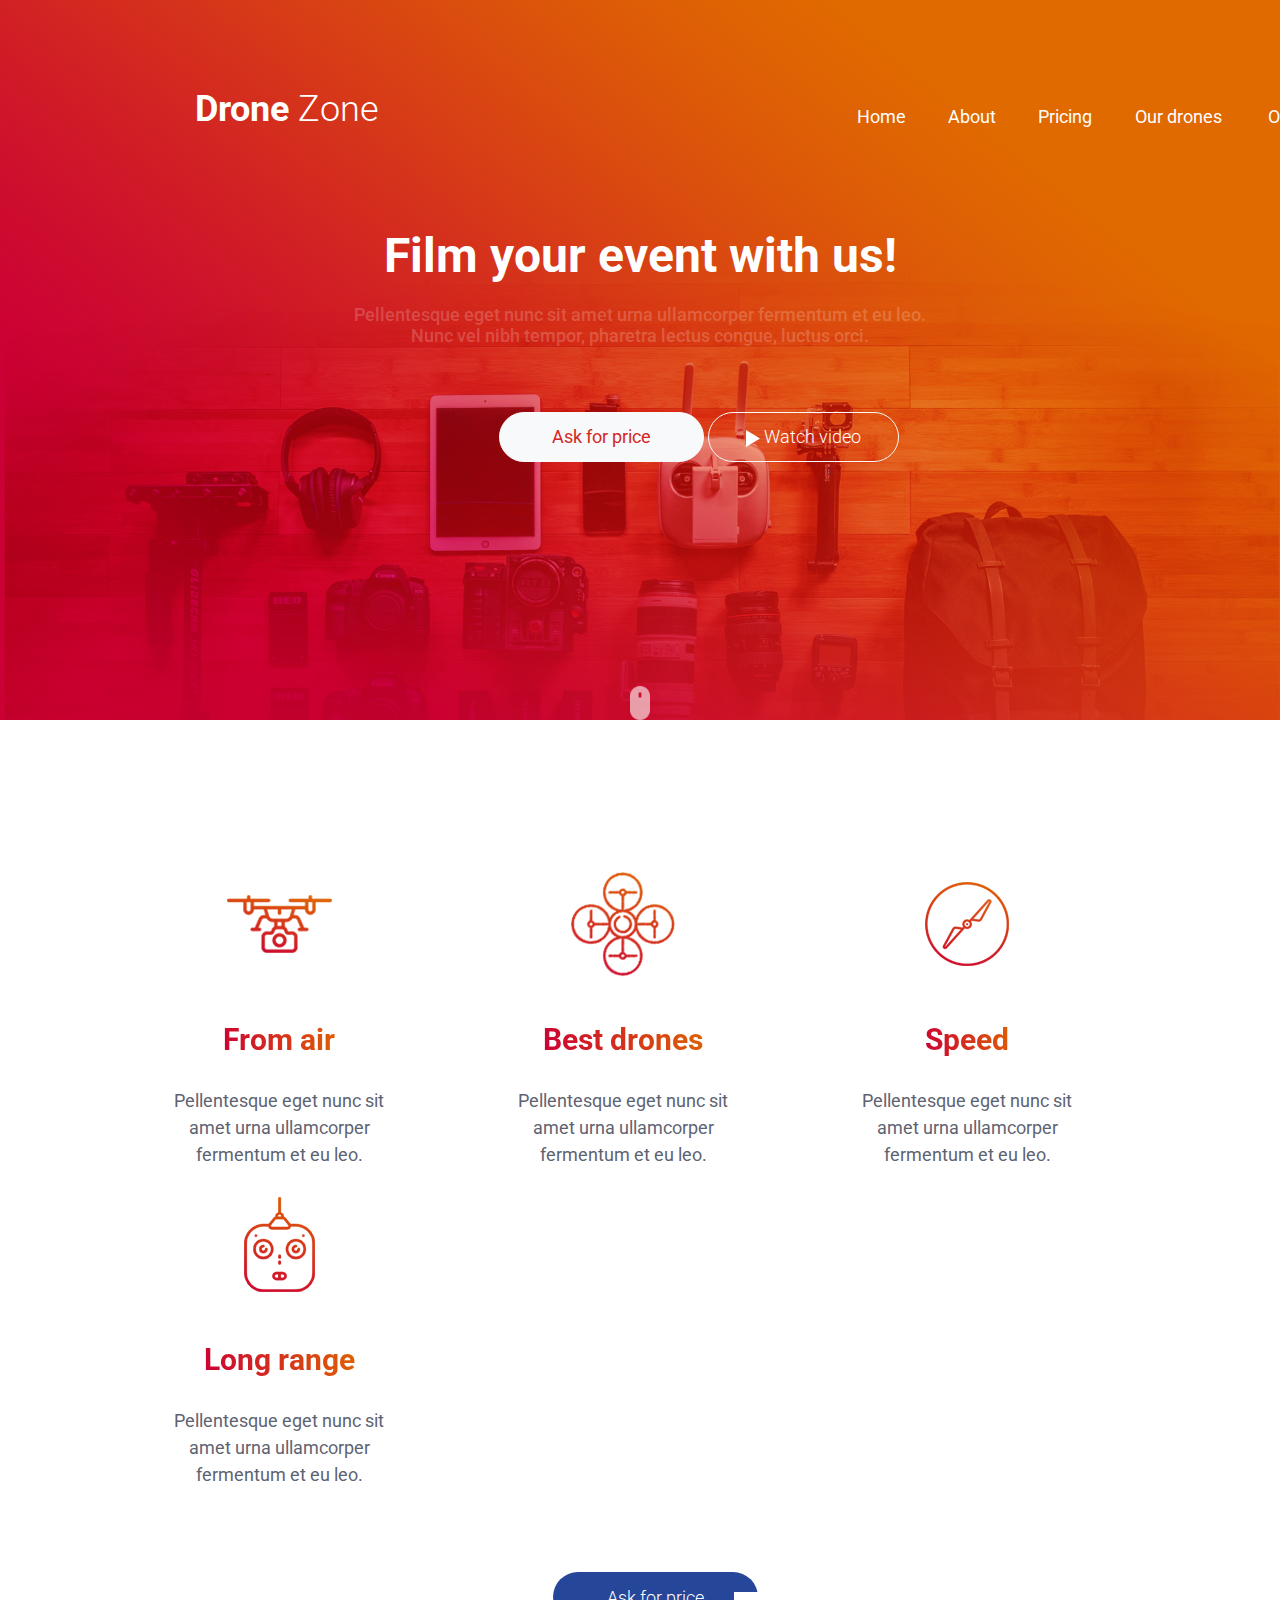
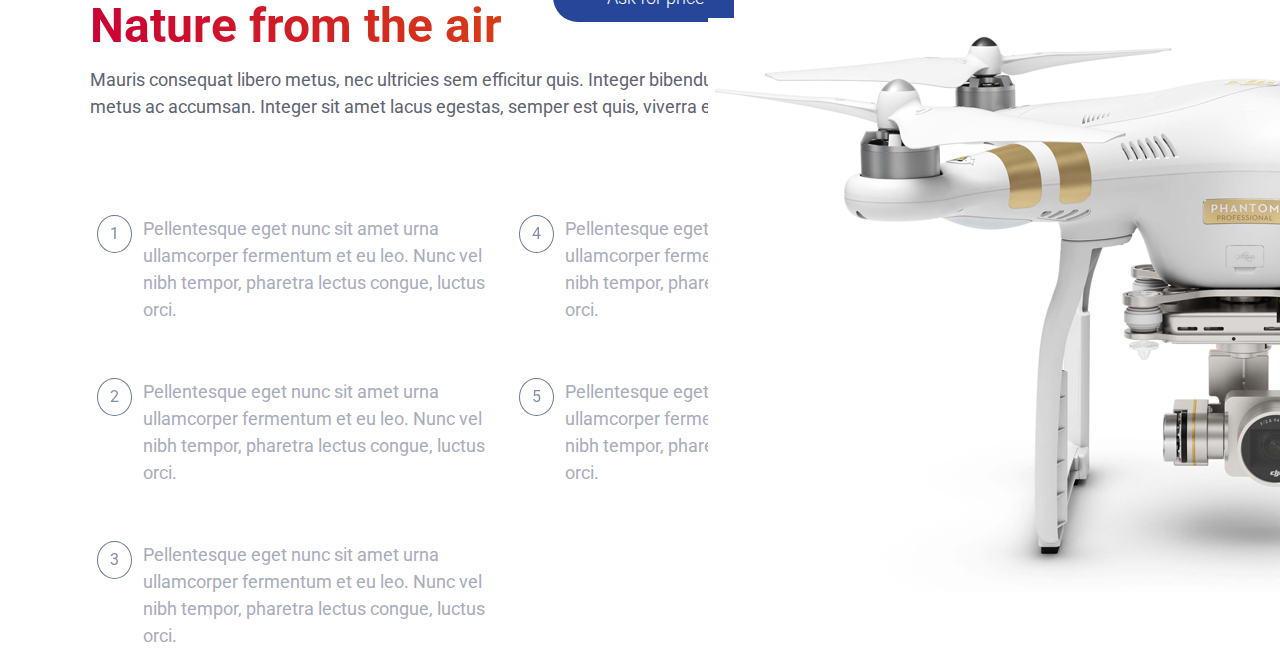
==== DroneZone/index.html @ a83888e9 "DroneZone" ====
<!DOCTYPE html>
<html lang="en">
  <head>
    <!-- Required meta tags -->
    <meta charset="utf-8">
    <meta name="viewport" content="width=device-width, initial-scale=1, shrink-to-fit=no">
	

	<!-- Reset browser's style -->
	<link rel="stylesheet" href="reset-style.css">
    <!-- Bootstrap CSS -->
	<link rel="stylesheet" href="bootstrap-4.3.1-dist/css/bootstrap.min.css">

	<!-- Fonts -->
	<link href="https://fonts.googleapis.com/css?family=Roboto:300,400,700,900&display=swap" rel="stylesheet">
	<!-- My CSS -->
    <link rel="stylesheet" href="style.css">
    <title>DroneZone</title>
  </head>



  <body class="bg-dronezone font-dronezone">



 <!-- Nav with Bootstrap -->
<!-- <header> -->
   <nav class="navbar navbar-expand-lg navbar-none bg-none" style="margin-right: 14.8%; margin-left: 14%;">
	<a href="" class="navbar-brand">
		<div class="header-logo"><b>Drone</b> <span style="font-weight: 300;">Zone</span></div>
	</a>

	<button class="navbar-toggler" type="button" data-toggle="collapse" data-target="#navbarContent" aria-controls="navbarContent" aria-expanded="false" aria-label="Toggle navbar">
		<span class="navbar-toggle-icon"><img src="img/icon/nav-btn.png" style="width: 30px; height: 30px; margin-top: 55px;" alt=""></span>
	</button>
	<div class="collapse navbar-collapse mynav font-dronezone" id="navbarContent" style="padding-right: 25%;">
		<ul class="navbar-nav mr-auto nav-dronezone-menu">
			<li class="nav-item">
				<button class="btn"><a href="#" class="nav-link font-dronezone">Home</a> </button>
			</li>
			<li class="nav-item">
				<button class="btn"><a href="#" class="nav-link font-dronezone">About</a></button>
			</li>
			<li class="nav-item">
				<button class="btn"><a href="#" class="nav-link font-dronezone">Pricing</a></button>
			</li>
			<li class="nav-item">
				<button class="btn" style="width: 105px; box-sizing: content-box;"><a href="#" class="nav-link font-dronezone">Our drones</a></button>
			</li>
			<li class="nav-item">
				<button class="btn" style="width: 145px; box-sizing: content-box;"><a href="#" class="nav-link font-dronezone">Our realizations</a></button>
			</li>
			<li class="nav-item">
				<a href="#" class="nav-link"><button type="button" class="btn btn-outline-light round-btn" style="height: 39px; width: 101px;">Contact</button></a>
			</li>
		</ul>
	</div>
</nav>
<!-- </header> -->



<!-- Alert Bootstrap -->
<!-- <div class="modal fade" id="exampleModal" tabindex="-1" role="dialog" aria-labelledby="exampleModal" aria-hidden="true">
	<div class="modal-dialog" role="document">
		<div class="modal-content">
			<div class="modal-header">
				<h5 class="modal-title" id="exampleModal">
				Thanks for downloading our template!				
				</h5>
			</div>
			<div class="modal-body">
				<p>Hope that you enjoy it well! Chtck also our site</p>
			</div>
			<div class="modal-footer">
				<button type="button" class="btn btn-danger"> www.symu.co 
				</button>
			</div>
		</div>
	</div>
</div> -->

<!-- Slogan -->
<div>
	<h1 class="slogan">Film your event with us!</h1>
	<h3 class="slogan-sub">Pellentesque eget nunc sit amet urna ullamcorper fermentum et eu leo.<br>
							Nunc vel nibh tempor, pharetra lectus congue, luctus orci.</h3>
</div>
<!-- Buttons -->
<div style="margin-top: 65px;margin-left: 39%;">
<button type="button" class="btn btn-light round-btn font-dronezone" style="width: 205px; height: 50px;padding: 10px ; color: #d32721;"> Ask for price	</button>
   
   <button type="button" class="btn btn-outline-light round-btn font-dronezone" style="width: 191px; height: 50px;padding: 10px ; color: #fff; font-weight: 300; box-sizing: border-box;"><img src="img/icon/Play-video.png" alt="Play-video.png"> Watch video</button>
</div>
</div>



<!-- Scrool down  -->
<div class="mx-auto" style="width: 80px; margin-top: 17.5%;">

		<p style="color: rgba(255,255,255,0.3); font-size: 14px; ">
		<img src="img/icon/Mouse.png" alt="mouse.png" style="width: 20px; margin-left: 37%; margin-bottom: 15px;">
		<br>
		Scrool down
		</p>
</div>



<!-- Icons secion -->
<div class="conrainer-fluid" style="height: 800px;">
<!-- top-border -->
	<div style="height: 10px;"></div>

<!-- Icons's blocks -->
	<div class="mx-auto" style="width: 90%">

	<div class="div-line" style="margin-left: 90px;">
		
		<div style="width: 250px; height: 230px;margin-top: 90px;">
			<center><img src="img/icon/drone.png" alt="drone"></center>
			
			<p class="gradient-text" style="color:tomato; font-weight: 700; text-align: center; padding-top: 35px; font-size: 30px;">From air</p>

			<p style="color: #5e6372; text-align: center; padding-top: 20px; font-size: 18px;">Pellentesque eget nunc sit amet urna ullamcorper fermentum et eu leo.</p>
		</div>
	</div>


	<div class="div-line" style="margin-left: 90px;">
		
		<div style="width: 250px; height: 230px;margin-top: 90px;">
			<center><img src="img/icon/drone-1.png" alt="drone"></center>
			
			<p class="gradient-text" style="color:tomato; font-weight: 700; text-align: center; padding-top: 35px; font-size: 30px;">Best drones</p>

			<p style="color: #5e6372; text-align: center; padding-top: 20px; font-size: 18px;">Pellentesque eget nunc sit amet urna ullamcorper fermentum et eu leo.</p>
		</div>
	</div>

	<div class="div-line" style="margin-left: 90px;">
		
		<div style="width: 250px; height: 230px;margin-top: 90px;">
			<center><img src="img/icon/propeller.png" alt="drone"></center>
			
			<p class="gradient-text" style="color:tomato; font-weight: 700; text-align: center; padding-top: 35px; font-size: 30px;">Speed</p>

			<p style="color: #5e6372; text-align: center; padding-top: 20px; font-size: 18px;">Pellentesque eget nunc sit amet urna ullamcorper fermentum et eu leo.</p>
		</div>
	</div>

	<div class="div-line" style="margin-left: 90px;margin-top: 90px;">
		
		<div style="width: 250px; height: 230px;">
			<center><img src="img/icon/control.png" alt="drone"></center>
			
			<p class="gradient-text" style="color:tomato; font-weight: 700; text-align: center; padding-top: 35px; font-size: 30px;">Long range</p>

			<p style="color: #5e6372; text-align: center; padding-top: 20px; font-size: 18px;">Pellentesque eget nunc sit amet urna ullamcorper fermentum et eu leo.</p>
		</div>
	</div>

	</div>





	<div class="container mx-auto" style="margin-top: 150px; width: 205px; box-sizing: border-box;">
		<button type="button" class="btn round-btn font-dronezone" style="width: 205px; height: 50px;padding: 10px ; color: #fff; background-color:  #264699; font-weight: 300; "> Ask for price	</button>
	</div>

</div>
	



<!-- Info section -->
<div style="height: 640px; margin-top: 20px;">
	<!-- Header -->
	<div class="div-line" style="margin-left: 90px;">
		<h1 class="gradient-text slogan" style="text-align: left;width: 720px;">Nature from the air</h1>
		<p class="slogan-sub" style="color: #5e6372; width: 720px; height: 60px; text-align: left;">Mauris consequat libero metus, nec ultricies sem efficitur quis. Integer bibendum eget metus ac accumsan. Integer sit amet lacus egestas, semper est quis, viverra ex.</p>
	</div>
	
	<!-- Big drone -->
	<div class="div-line" style="width: 10px; position: absolute; left:55.3%;">
		<img src="img/icon/Drone-bg.png" alt="big drone">
	</div>

	<!-- Points -->
	<div style="margin-left: 90px;">
		<div class="div-line slogan-sub">
			<ol style="color: #a7acbc;">
				<li style="margin-top: 55px; color: #a7acbc;"> 
					<div class="div-line" style="width: 49px; height: 50px;">
						<button class="btn btn-outline-dark" style="border-radius: 50%; border: 1px solid #1d2f5e; color: #3f4e76;" disabled>1</button> 
					</div>
				 	<div class="div-line" style="width: 365px; text-align: left;"> Pellentesque eget nunc sit amet urna ullamcorper fermentum et eu leo. Nunc vel nibh tempor, pharetra lectus congue, luctus orci.
				 	</div>
				 </li> 

				<li style="margin-top: 55px; color: #a7acbc;"> 
					<div class="div-line" style="width: 49px; height: 50px;">
						<button class="btn btn-outline-dark" style="border-radius: 50%; border: 1px solid #1d2f5e; color: #3f4e76;" disabled>2</button> 
					</div>
				 	<div class="div-line" style="width: 365px; text-align: left;"> Pellentesque eget nunc sit amet urna ullamcorper fermentum et eu leo. Nunc vel nibh tempor, pharetra lectus congue, luctus orci.
				 	</div>
				 </li> 

				 <li style="margin-top: 55px; color: #a7acbc;"> 
					<div class="div-line" style="width: 49px; height: 50px;">
						<button class="btn btn-outline-dark" style="border-radius: 50%; border: 1px solid #1d2f5e; color: #3f4e76;" disabled>3</button> 
					</div>
				 	<div class="div-line" style="width: 365px; text-align: left;"> Pellentesque eget nunc sit amet urna ullamcorper fermentum et eu leo. Nunc vel nibh tempor, pharetra lectus congue, luctus orci.
				 	</div>
				 </li> 
			</ol>
		</div>

		<div class="div-line slogan-sub">
			<ol style="color: #a7acbc;">
				<li style="margin-top: 55px; color: #a7acbc;"> 
					<div class="div-line" style="width: 49px; height: 50px;">
						<button class="btn btn-outline-dark" style="border-radius: 50%; border: 1px solid #1d2f5e; color: #3f4e76;" disabled>4</button> 
					</div>
				 	<div class="div-line" style="width: 365px; text-align: left;"> Pellentesque eget nunc sit amet urna ullamcorper fermentum et eu leo. Nunc vel nibh tempor, pharetra lectus congue, luctus orci.
				 	</div>
				 </li> 

				<li style="margin-top: 55px; color: #a7acbc;"> 
					<div class="div-line" style="width: 49px; height: 50px;">
						<button class="btn btn-outline-dark" style="border-radius: 50%; border: 1px solid #1d2f5e; color: #3f4e76;" disabled>5</button> 
					</div>
				 	<div class="div-line" style="width: 365px; text-align: left;"> Pellentesque eget nunc sit amet urna ullamcorper fermentum et eu leo. Nunc vel nibh tempor, pharetra lectus congue, luctus orci.
				 	</div>
				 </li> 
			</ol>
		</div>

	</div>
	
</div>


    <!-- Optional JavaScript -->
    <!-- jQuery first, then Popper.js, then Bootstrap JS -->
    <script src="https://code.jquery.com/jquery-3.3.1.slim.min.js" integrity="sha384-q8i/X+965DzO0rT7abK41JStQIAqVgRVzpbzo5smXKp4YfRvH+8abtTE1Pi6jizo" crossorigin="anonymous"></script>
    <script src="https://cdnjs.cloudflare.com/ajax/libs/popper.js/1.14.7/umd/popper.min.js" integrity="sha384-UO2eT0CpHqdSJQ6hJty5KVphtPhzWj9WO1clHTMGa3JDZwrnQq4sF86dIHNDz0W1" crossorigin="anonymous"></script>
    <script src="https://stackpath.bootstrapcdn.com/bootstrap/4.3.1/js/bootstrap.min.js" integrity="sha384-JjSmVgyd0p3pXB1rRibZUAYoIIy6OrQ6VrjIEaFf/nJGzIxFDsf4x0xIM+B07jRM" crossorigin="anonymous"></script>
    <!-- My JS -->
    <script src="script.js"></script>
  </body>
</html>
---- DroneZone/style.css ----
*{
margin: 0;
padding: 0;
}
/*html {
 overflow:  hidden; 
}*/
a{
	text-decoration: none;
}
body{
	height: 5139px;

}
h1{
	font-size: 48px;
}
header{
	width: 100%;
	background: #000;
	display: flex;
}
body {
	font-size: 18px;
	font-family: 'Roboto', Sans-serif;
}
nav{
	margin-left: 15%;
}
nav ul{
	margin-top: 70px;
	margin-left: 53%;
	margin-right: 14.5%
}
button{
	font-size: 18px;
}
.round-btn {
    border-radius: 25px;
   }
.header-logo{
	font-family: 'Roboto', sans-serif;
	color: #fff;
	margin-top: 55px; 
	font-size: 36px;
}
.nav-fronezone{
	margin-left: 53.3%
}
.thin{
	font-weight: ;
}
.mynav a{
	color: white;
	text-align: center;

}
.font-dronezone{
	color: 	white;
    font-family: 'Roboto', sans-serif;
    font-size: 18px; 
}
.nav-dronezone-menu{
	padding: 10px 35px;
	font-size: 18px;
}

.bg-dronezone {
  background-image: url("img/bg/Layer 4 copy.png");
  background-size: 100% auto;
  background-repeat: no-repeat;
  height: 1080px;
}
.slogan{
	font-family: 'Roboto', sans-serif;
	margin-top: 5%;
	text-align: center;
	font-weight: 700;
	font-size: 48px;
}
.slogan-sub{
	margin-top: 1.5%;
	text-align: center;
	color: rgba(255, 255, 255, 0.2);
	font-size: 18px;
}
.div-line{
	display: inline-block;
	vertical-align: top;
}
@import url(https://fonts.googleapis.com/css?family=Rubik+One&subset=latin,cyrillic);
.gradient-text {
  background: linear-gradient(75deg, #cb0035 , #e06900);
  -webkit-background-clip: text;
  -webkit-text-fill-color: transparent;
  color: #e06900;
  display: table;
  margin: 5px auto;
}
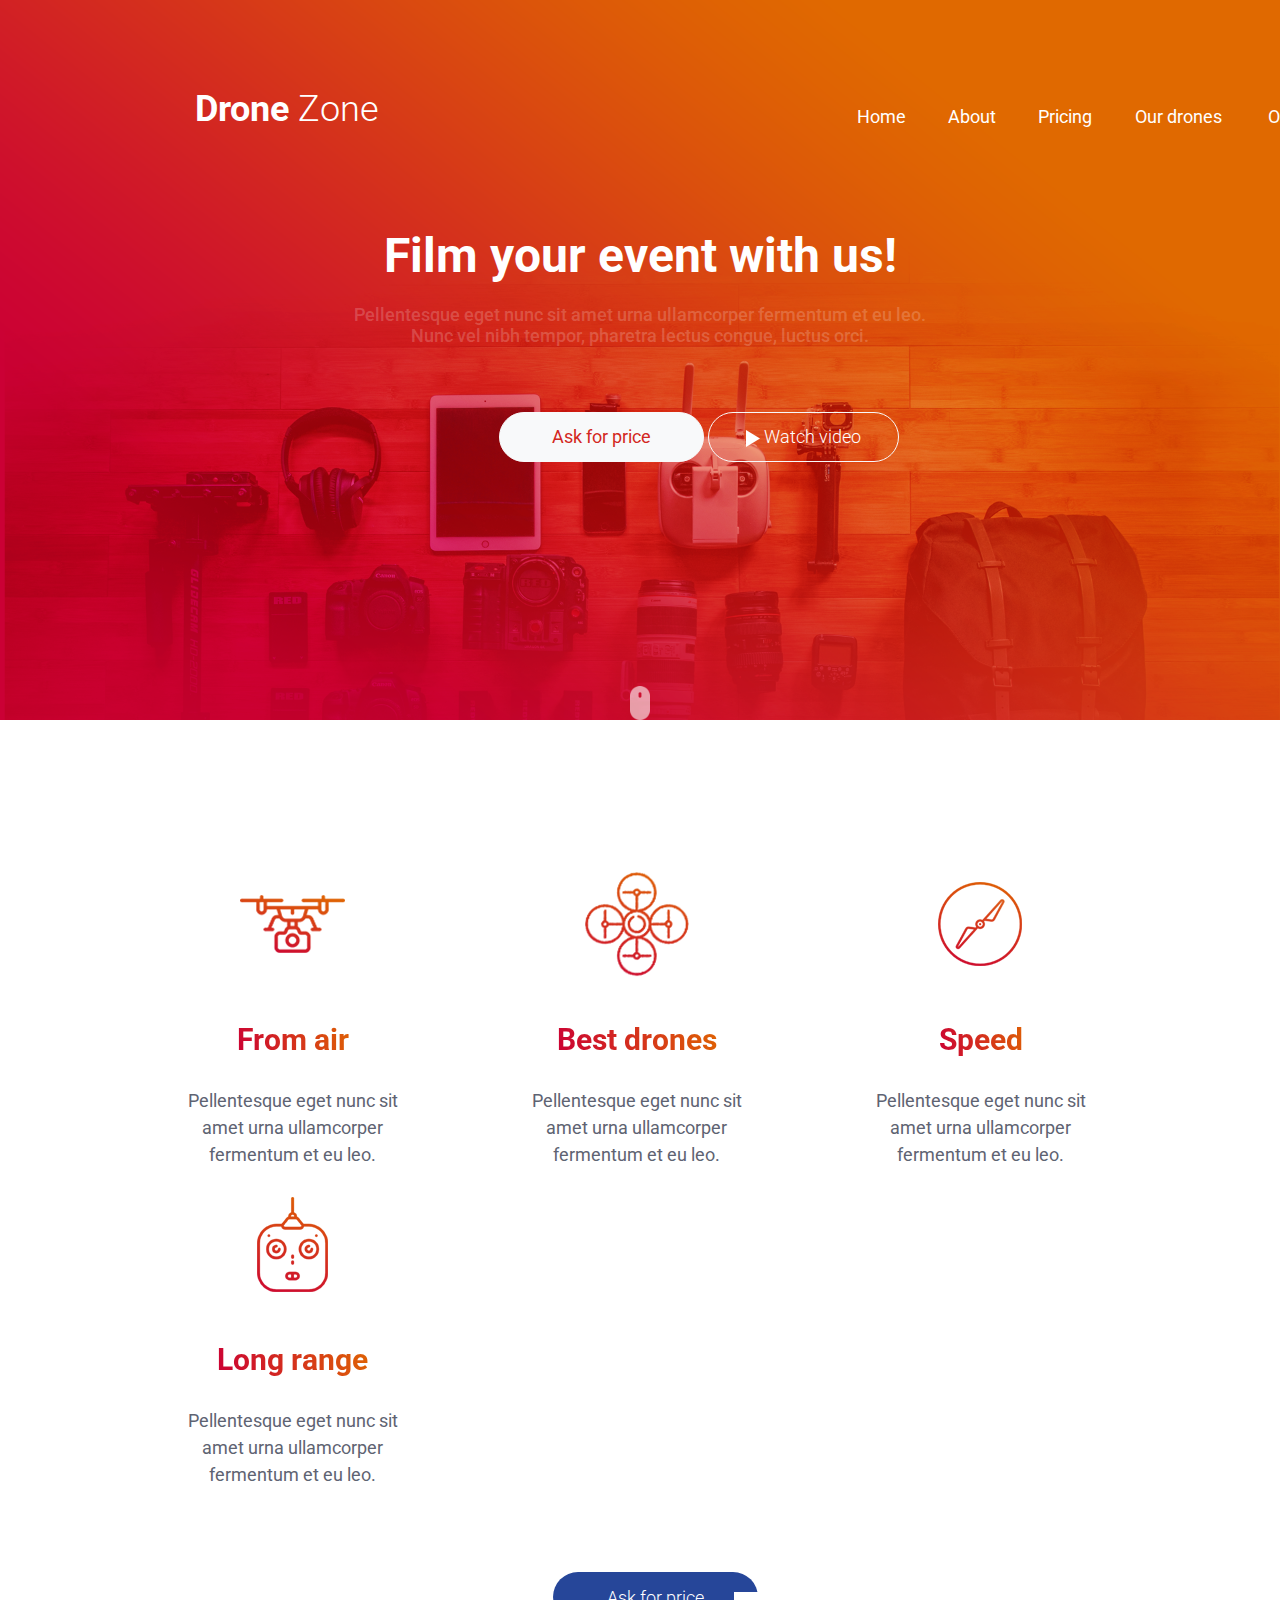
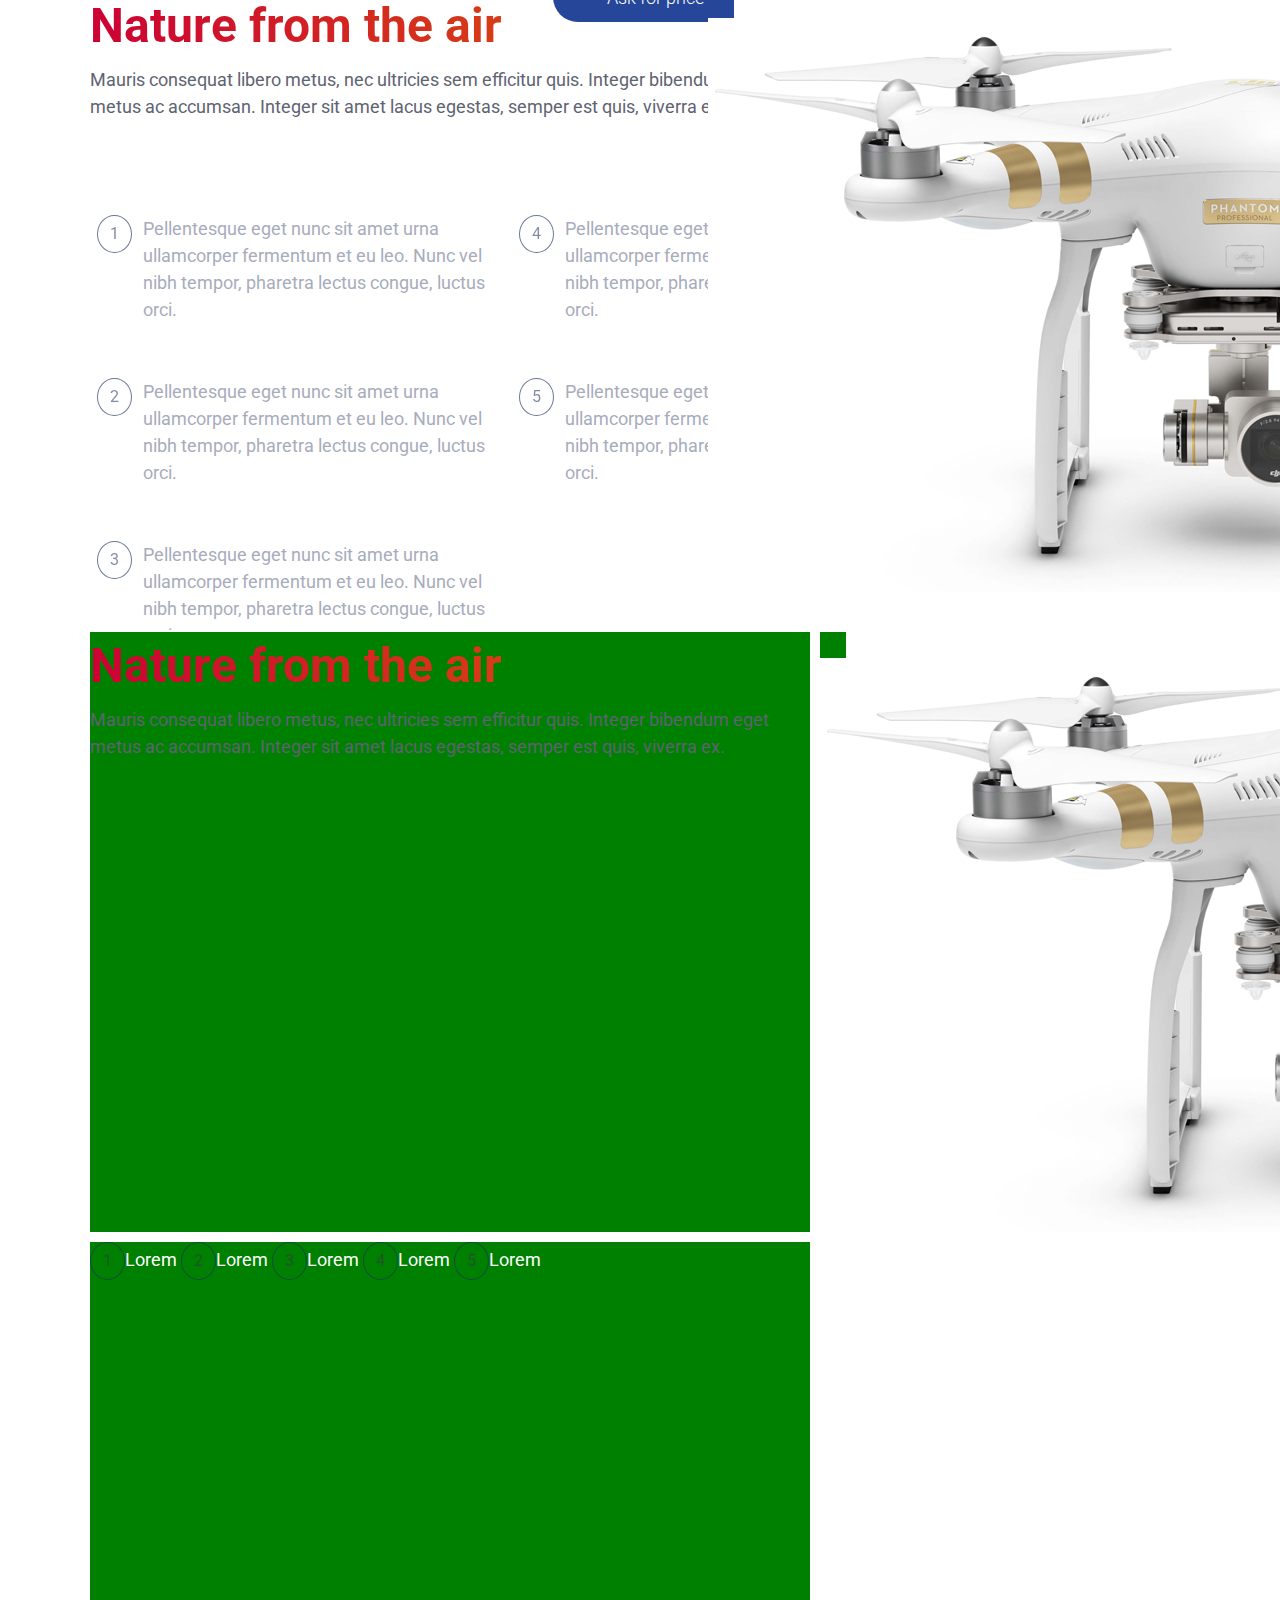
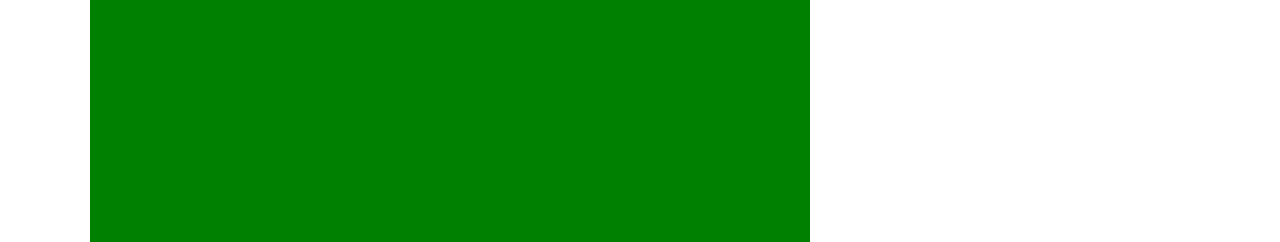
==== commit 68953049: "Old work" ====
--- a/DroneZone/index.html
+++ b/DroneZone/index.html
@@ -110,7 +110,7 @@
 
 
 <!-- Icons secion -->
-<div class="conrainer-fluid" style="height: 800px;">
+<div class="container-fluid" style="height: 800px;">
 <!-- top-border -->
 	<div style="height: 10px;"></div>
 
@@ -243,6 +243,42 @@
 	</div>
 	
 </div>
+
+
+
+
+
+
+	<div class="grid">
+		<!-- Header -->
+		<div><h1 class="gradient-text slogan" style="text-align: left;width: 720px;">Nature from the air</h1>
+		<p class="slogan-sub" style="color: #5e6372; width: 720px; height: 60px; text-align: left;">Mauris consequat libero metus, nec ultricies sem efficitur quis. Integer bibendum eget metus ac accumsan. Integer sit amet lacus egestas, semper est quis, viverra ex.</p> 
+		</div>
+		<!-- Big Drone -->
+		<div><img src="img/icon/Drone-bg.png" alt="big drone"> </div>
+		<!-- Points -->
+		<div>
+			<ol>
+				<il><button class="btn btn-outline-dark item-button" disabled>1</button>Lorem</il>
+				<il><button class="btn btn-outline-dark item-button" disabled>2</button>Lorem</il>
+				<il><button class="btn btn-outline-dark item-button" disabled>3</button>Lorem</il>
+				<il><button class="btn btn-outline-dark item-button" disabled>4</button>Lorem</il>
+				<il><button class="btn btn-outline-dark item-button" disabled>5</button>Lorem</il>
+			</ol>
+		</div>
+	</div>
+
+
+
+
+
+
+
+		
+	</div>
+
+
+
 
 
     <!-- Optional JavaScript -->
--- a/DroneZone/style.css
+++ b/DroneZone/style.css
@@ -35,6 +35,23 @@
 button{
 	font-size: 18px;
 }
+.item-button{
+	border-radius: 50%; border: 1px solid #1d2f5e; color: #3f4e76;
+}
+.grid{
+	margin-left: 90px;
+	display: grid;
+	grid-template-columns: 1fr 1fr;
+	grid-template-rows: 1fr 1fr;
+	grid-gap: 10px;
+}
+.grid div:nth-child(2){
+	justify-self: end;
+
+}
+.grid div{
+	background-color: 	green;
+}
 .round-btn {
     border-radius: 25px;
    }
@@ -48,7 +65,7 @@
 	margin-left: 53.3%
 }
 .thin{
-	font-weight: ;
+	font-weight: 300 ;
 }
 .mynav a{
 	color: white;
